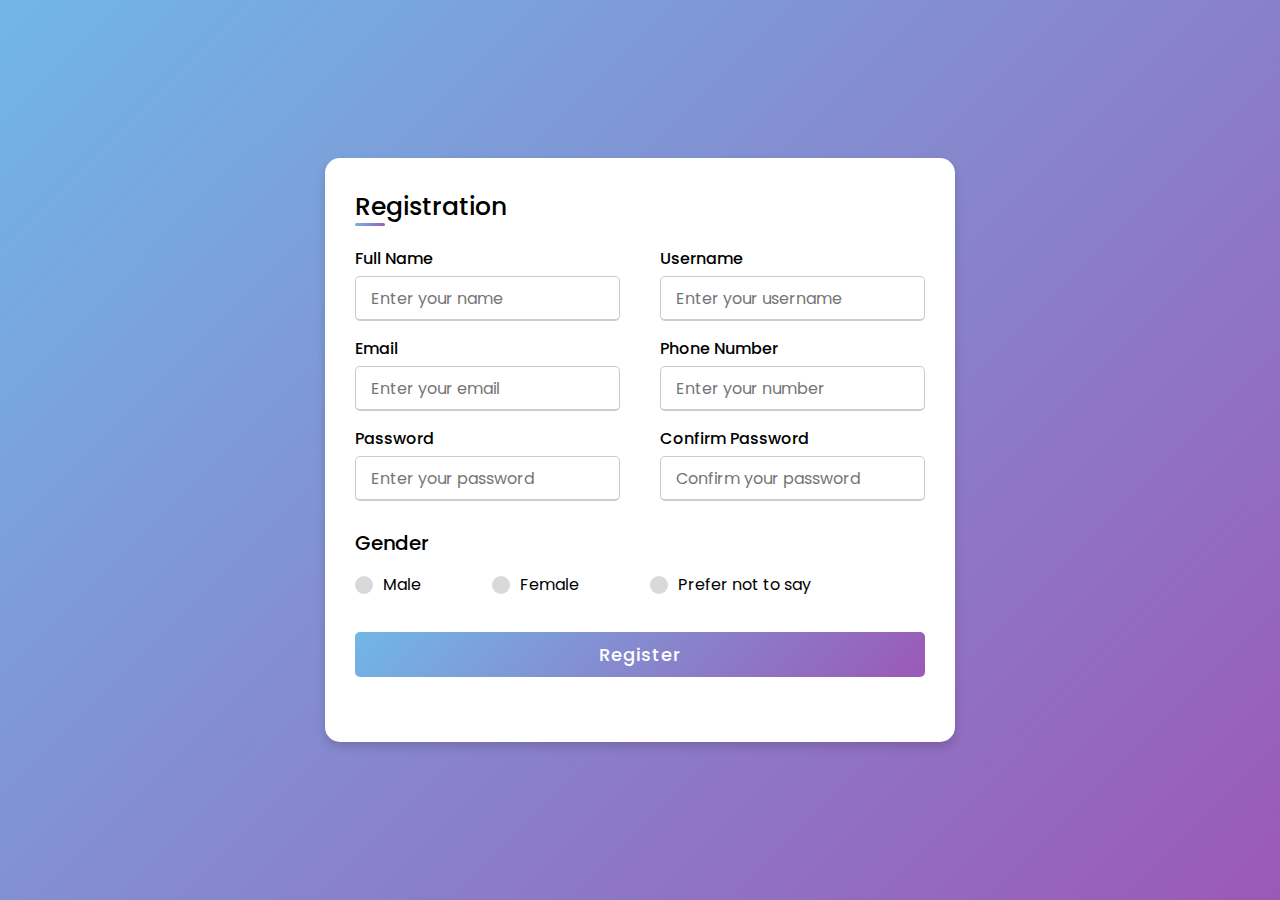
==== index1.html @ 274e1a6b "initial" ====
<!DOCTYPE html>
<!-- Created By CodingLab - www.codinglabweb.com -->
<html lang="en" dir="ltr">
  <head>
    <meta charset="UTF-8">
    <!---<title> Responsive Registration Form | CodingLab </title>--->
    <link rel="stylesheet" href="style1.css">
     <meta name="viewport" content="width=device-width, initial-scale=1.0">
   </head>
<body>
  <div class="container">
    <div class="title">Registration</div>
    <div class="content">
      <form action="#">
        <div class="user-details">
          <div class="input-box">
            <span class="details">Full Name</span>
            <input type="text" placeholder="Enter your name" required>
          </div>
          <div class="input-box">
            <span class="details">Username</span>
            <input type="text" placeholder="Enter your username" required>
          </div>
          <div class="input-box">
            <span class="details">Email</span>
            <input type="text" placeholder="Enter your email" required>
          </div>
          <div class="input-box">
            <span class="details">Phone Number</span>
            <input type="text" placeholder="Enter your number" required>
          </div>
          <div class="input-box">
            <span class="details">Password</span>
            <input type="text" placeholder="Enter your password" required>
          </div>
          <div class="input-box">
            <span class="details">Confirm Password</span>
            <input type="text" placeholder="Confirm your password" required>
          </div>
        </div>
        <div class="gender-details">
          <input type="radio" name="gender" id="dot-1">
          <input type="radio" name="gender" id="dot-2">
          <input type="radio" name="gender" id="dot-3">
          <span class="gender-title">Gender</span>
          <div class="category">
            <label for="dot-1">
            <span class="dot one"></span>
            <span class="gender">Male</span>
          </label>
          <label for="dot-2">
            <span class="dot two"></span>
            <span class="gender">Female</span>
          </label>
          <label for="dot-3">
            <span class="dot three"></span>
            <span class="gender">Prefer not to say</span>
            </label>
          </div>
        </div>
        <div class="button">
          <input type="submit" value="Register">
        </div>
      </form>
    </div>
  </div>

</body>
</html>
---- style1.css ----
@import url('https://fonts.googleapis.com/css2?family=Poppins:wght@200;300;400;500;600;700&display=swap');
*{
  margin: 0;
  padding: 0;
  box-sizing: border-box;
  font-family: 'Poppins',sans-serif;
}
body{
  height: 100vh;
  display: flex;
  justify-content: center;
  align-items: center;
  padding: 10px;
  background: linear-gradient(135deg, #71b7e6, #9b59b6);
}
.container{
  max-width: 700px;
  width: 50%;
  background-color: #fff;
  padding: 30px 30px;
  border-radius: 15px;
  box-shadow: 0 5px 10px rgba(0,0,0,0.15);
}
.container .title{
  font-size: 25px;
  font-weight: 500;
  position: relative;
}
.container .title::before{
  content: "";
  position: absolute;
  left: 0;
  bottom: 0;
  height: 3px;
  width: 30px;
  border-radius: 5px;
  background: linear-gradient(135deg, #71b7e6, #9b59b6);
}
.content form .user-details{
  display: flex;
  flex-wrap: wrap;
  justify-content: space-between;
  margin: 20px 0 12px 0;
}
form .user-details .input-box{
  margin-bottom: 15px;
  width: calc(100% / 2 - 20px);
}
form .input-box span.details{
  display: block;
  font-weight: 500;
  margin-bottom: 5px;
}
.user-details .input-box input{
  height: 45px;
  width: 100%;
  outline: none;
  font-size: 16px;
  border-radius: 5px;
  padding-left: 15px;
  border: 1px solid #ccc;
  border-bottom-width: 2px;
  transition: all 0.3s ease;
}
.user-details .input-box input:focus,
.user-details .input-box input:valid{
  border-color: #9b59b6;
}
 form .gender-details .gender-title{
  font-size: 20px;
  font-weight: 500;
 }
 form .category{
   display: flex;
   width: 80%;
   margin: 14px 0 ;
   justify-content: space-between;
 }
 form .category label{
   display: flex;
   align-items: center;
   cursor: pointer;
 }
 form .category label .dot{
  height: 18px;
  width: 18px;
  border-radius: 50%;
  margin-right: 10px;
  background: #d9d9d9;
  border: 5px solid transparent;
  transition: all 0.3s ease;
}
 #dot-1:checked ~ .category label .one,
 #dot-2:checked ~ .category label .two,
 #dot-3:checked ~ .category label .three{
   background: #9b59b6;
   border-color: #d9d9d9;
 }
 form input[type="radio"]{
   display: none;
 }
 form .button{
   height: 45px;
   margin: 35px 0
 }
 form .button input{
   height: 100%;
   width: 100%;
   border-radius: 5px;
   border: none;
   color: #fff;
   font-size: 18px;
   font-weight: 500;
   letter-spacing: 1px;
   cursor: pointer;
   transition: all 0.3s ease;
   background: linear-gradient(135deg, #71b7e6, #9b59b6);
 }
 form .button input:hover{
  /* transform: scale(0.99); */
  background: linear-gradient(-135deg, #71b7e6, #9b59b6);
  }
 @media(max-width: 584px){
 .container{
  max-width: 100%;
}
form .user-details .input-box{
    margin-bottom: 15px;
    width: 100%;
  }
  form .category{
    width: 50%;
  }
  .content form .user-details{
    max-height: 300px;
    overflow-y: scroll;
  }
  .user-details::-webkit-scrollbar{
    width: 5px;
  }
  }
  @media(max-width: 459px){
  .container .content .category{
    flex-direction: column;
  }
}
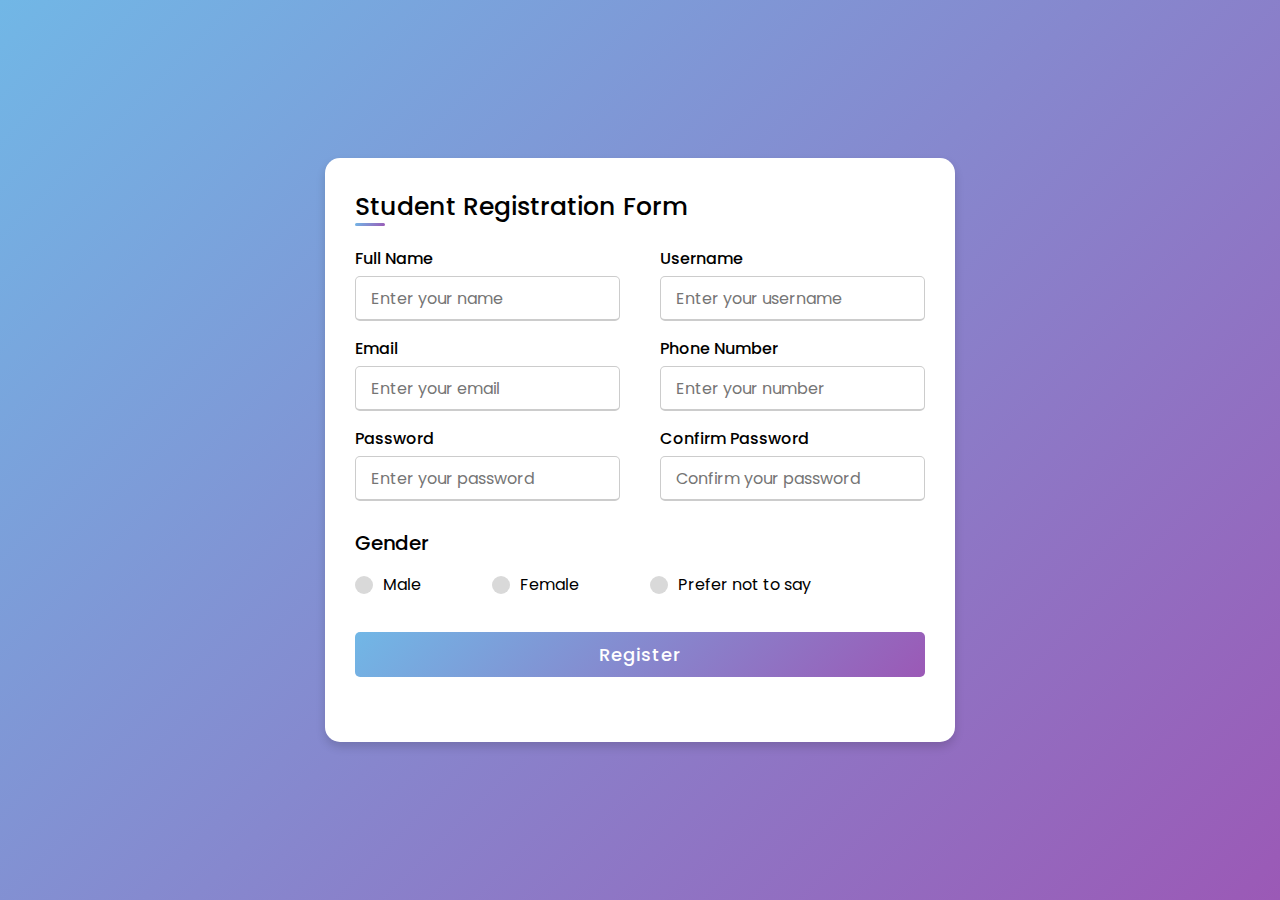
==== commit 64652619: "Form" ====
--- a/index1.html
+++ b/index1.html
@@ -9,7 +9,7 @@
    </head>
 <body>
   <div class="container">
-    <div class="title">Registration</div>
+    <div class="title">Student Registration Form</div>
     <div class="content">
       <form action="#">
         <div class="user-details">
